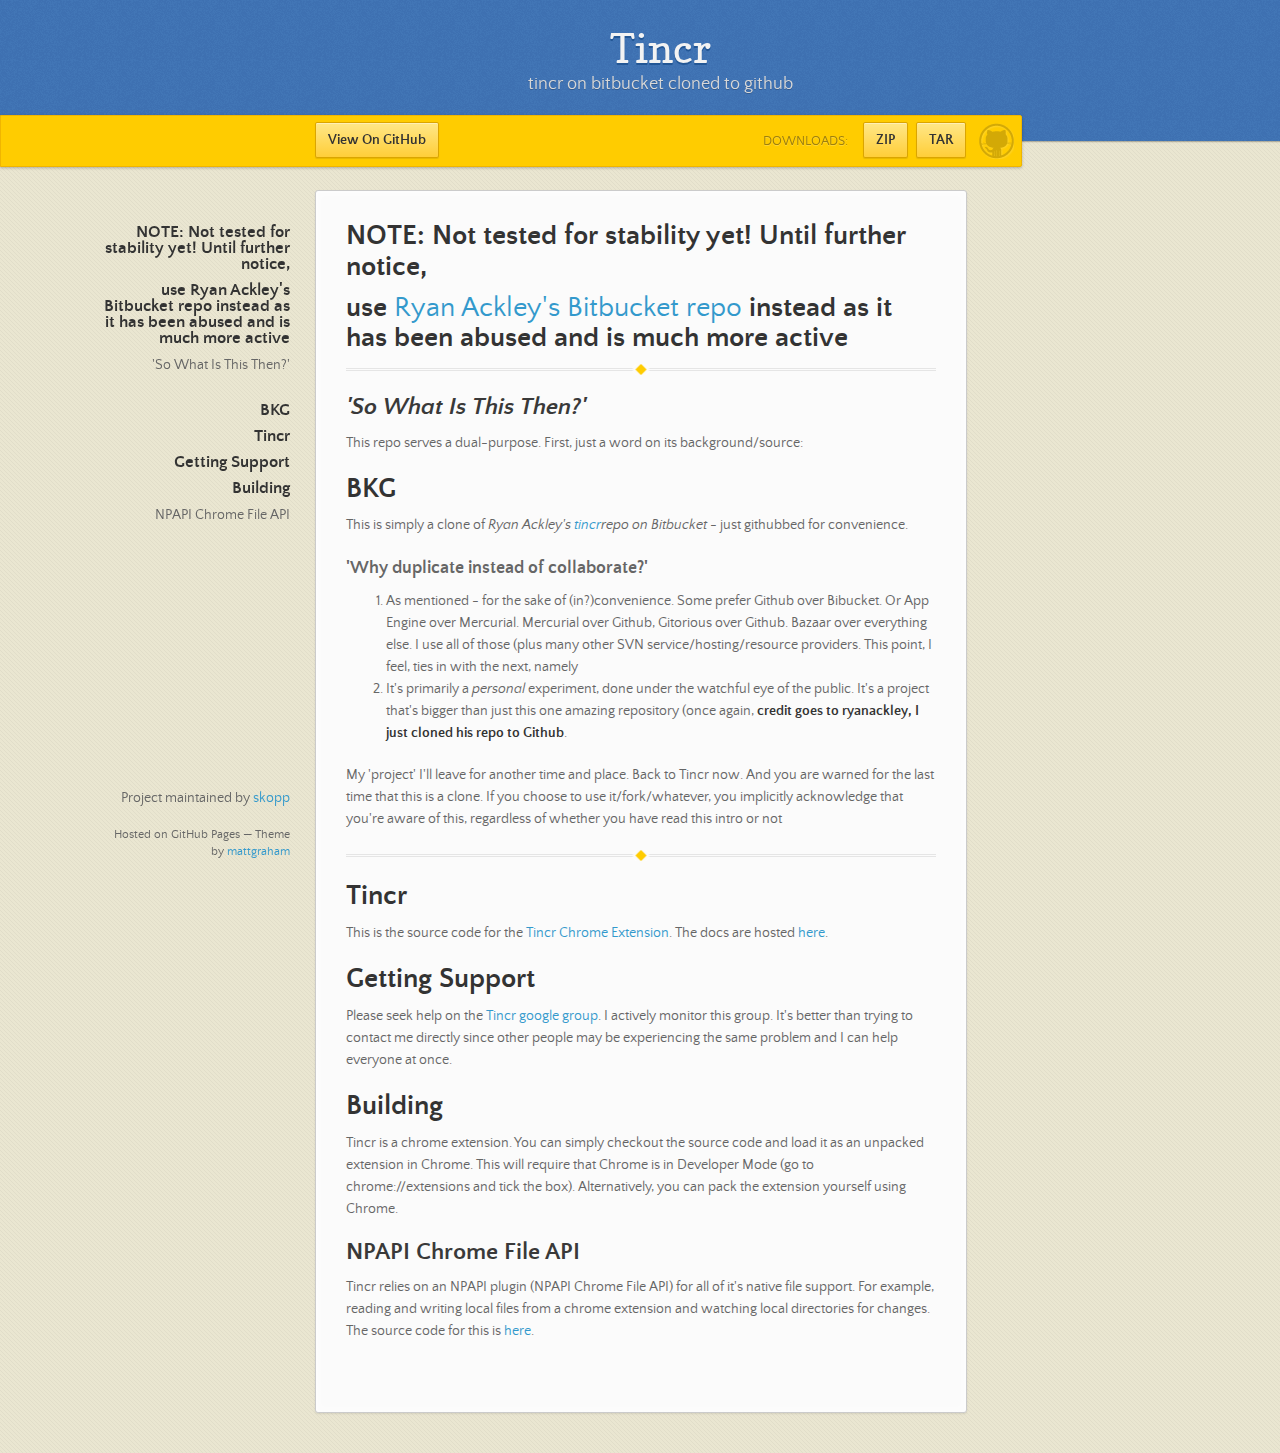
==== index.html @ b46a42d4 "Create gh-pages branch via GitHub" ====
<!doctype html>
<html>
  <head>
    <meta charset="utf-8">
    <meta http-equiv="X-UA-Compatible" content="chrome=1">
    <title>Tincr by skopp</title>
    <link rel="stylesheet" href="stylesheets/styles.css">
    <link rel="stylesheet" href="stylesheets/pygment_trac.css">
    <script src="https://ajax.googleapis.com/ajax/libs/jquery/1.7.1/jquery.min.js"></script>
    <script src="javascripts/main.js"></script>
    <!--[if lt IE 9]>
      <script src="//html5shiv.googlecode.com/svn/trunk/html5.js"></script>
    <![endif]-->
    <meta name="viewport" content="width=device-width, initial-scale=1, user-scalable=no">

  </head>
  <body>

      <header>
        <h1>Tincr</h1>
        <p>tincr on bitbucket cloned to github</p>
      </header>

      <div id="banner">
        <span id="logo"></span>

        <a href="https://github.com/skopp/tincr" class="button fork"><strong>View On GitHub</strong></a>
        <div class="downloads">
          <span>Downloads:</span>
          <ul>
            <li><a href="https://github.com/skopp/tincr/zipball/master" class="button">ZIP</a></li>
            <li><a href="https://github.com/skopp/tincr/tarball/master" class="button">TAR</a></li>
          </ul>
        </div>
      </div><!-- end banner -->

    <div class="wrapper">
      <nav>
        <ul></ul>
      </nav>
      <section>
        <h1>NOTE: Not tested for stability yet! Until further notice,</h1>

<h1>use <a href="http://goo.gl/XQ24x">Ryan Ackley's Bitbucket repo</a> instead as it has been abused and is much more active</h1>

<hr><h2><em>'So What Is This Then?'</em></h2>

<h1></h1>

<p>This repo serves a dual-purpose. First, just a word on its background/source:</p>

<h1>BKG</h1>

<p>This is simply a clone of <em>Ryan Ackley's <a href="http://goo.gl/XQ24x">tincr</a>repo on Bitbucket</em> - just githubbed for convenience.</p>

<h3>'Why duplicate instead of collaborate?'</h3>

<ol>
<li>As mentioned - for the sake of (in?)convenience. Some prefer Github over Bibucket. Or App Engine over Mercurial. Mercurial over Github, Gitorious over Github. Bazaar over everything else. I use all of those (plus many other SVN service/hosting/resource providers. This point, I feel, ties in with the next, namely</li>
<li>It's primarily a <em>personal</em> experiment, done under the watchful eye of the public. It's a project that's bigger than just this one amazing repository (once again, <strong>credit goes to ryanackley, I just cloned his repo to Github</strong>. </li>
</ol><p>My 'project' I'll leave for another time and place. Back to Tincr now.
And you are warned for the last time that this is a clone. If you choose to use it/fork/whatever, you implicitly acknowledge that you're aware of this, regardless of whether you have read this intro or not</p>

<hr><h1>Tincr</h1>

<p>This is the source code for the <a href="http://tin.cr">Tincr Chrome Extension</a>. The docs are hosted <a href="http://tin.cr/docs.html">here</a>.</p>

<h1>Getting Support</h1>

<p>Please seek help on the <a href="https://groups.google.com/forum/#!forum/tincr-for-chrome-devtools">Tincr google group</a>. I actively monitor this group. It's better than trying to contact me directly since other people may be experiencing the same problem and I can help everyone at once. </p>

<h1>Building</h1>

<p>Tincr is a chrome extension. You can simply checkout the source code and load it as an unpacked extension in Chrome. This will 
require that Chrome is in Developer Mode (go to chrome://extensions and tick the box). Alternatively, you can pack the extension yourself using Chrome. </p>

<h2>NPAPI Chrome File API</h2>

<p>Tincr relies on an NPAPI plugin (NPAPI Chrome File API) for all of it's native file support. For example, reading and writing local files from a chrome extension and watching local directories for changes. The source code for this is <a href="https://bitbucket.org/ryanackley/npapi-chrome-file-api/src">here</a>.</p>
      </section>
      <footer>
        <p>Project maintained by <a href="https://github.com/skopp">skopp</a></p>
        <p><small>Hosted on GitHub Pages &mdash; Theme by <a href="http://twitter.com/#!/michigangraham">mattgraham</a></small></p>
      </footer>
    </div>
    <!--[if !IE]><script>fixScale(document);</script><![endif]-->
              <script type="text/javascript">
            var gaJsHost = (("https:" == document.location.protocol) ? "https://ssl." : "http://www.");
            document.write(unescape("%3Cscript src='" + gaJsHost + "google-analytics.com/ga.js' type='text/javascript'%3E%3C/script%3E"));
          </script>
          <script type="text/javascript">
            try {
              var pageTracker = _gat._getTracker("UA-35561988-2");
            pageTracker._trackPageview();
            } catch(err) {}
          </script>

  </body>
</html>
---- stylesheets/styles.css ----
/*
Leap Day for Github Pages
by Matt Graham
*/
@font-face {
  font-family: 'Quattrocento Sans';
  src: url("../fonts/quattrocentosans-bold-webfont.eot");
  src: url("../fonts/quattrocentosans-bold-webfont.eot?#iefix") format("embedded-opentype"), url("../fonts/quattrocentosans-bold-webfont.woff") format("woff"), url("../fonts/quattrocentosans-bold-webfont.ttf") format("truetype"), url("../fonts/quattrocentosans-bold-webfont.svg#QuattrocentoSansBold") format("svg");
  font-weight: bold;
  font-style: normal;
}

@font-face {
  font-family: 'Quattrocento Sans';
  src: url("../fonts/quattrocentosans-bolditalic-webfont.eot");
  src: url("../fonts/quattrocentosans-bolditalic-webfont.eot?#iefix") format("embedded-opentype"), url("../fonts/quattrocentosans-bolditalic-webfont.woff") format("woff"), url("../fonts/quattrocentosans-bolditalic-webfont.ttf") format("truetype"), url("../fonts/quattrocentosans-bolditalic-webfont.svg#QuattrocentoSansBoldItalic") format("svg");
  font-weight: bold;
  font-style: italic;
}

@font-face {
  font-family: 'Quattrocento Sans';
  src: url("../fonts/quattrocentosans-italic-webfont.eot");
  src: url("../fonts/quattrocentosans-italic-webfont.eot?#iefix") format("embedded-opentype"), url("../fonts/quattrocentosans-italic-webfont.woff") format("woff"), url("../fonts/quattrocentosans-italic-webfont.ttf") format("truetype"), url("../fonts/quattrocentosans-italic-webfont.svg#QuattrocentoSansItalic") format("svg");
  font-weight: normal;
  font-style: italic;
}

@font-face {
  font-family: 'Quattrocento Sans';
  src: url("../fonts/quattrocentosans-regular-webfont.eot");
  src: url("../fonts/quattrocentosans-regular-webfont.eot?#iefix") format("embedded-opentype"), url("../fonts/quattrocentosans-regular-webfont.woff") format("woff"), url("../fonts/quattrocentosans-regular-webfont.ttf") format("truetype"), url("../fonts/quattrocentosans-regular-webfont.svg#QuattrocentoSansRegular") format("svg");
  font-weight: normal;
  font-style: normal;
}

@font-face {
  font-family: 'Copse';
  src: url("../fonts/copse-regular-webfont.eot");
  src: url("../fonts/copse-regular-webfont.eot?#iefix") format("embedded-opentype"), url("../fonts/copse-regular-webfont.woff") format("woff"), url("../fonts/copse-regular-webfont.ttf") format("truetype"), url("../fonts/copse-regular-webfont.svg#CopseRegular") format("svg");
  font-weight: normal;
  font-style: normal;
}

/* normalize.css 2012-02-07T12:37 UTC - http://github.com/necolas/normalize.css */
/* =============================================================================
   HTML5 display definitions
   ========================================================================== */
/*
 * Corrects block display not defined in IE6/7/8/9 & FF3
 */
article,
aside,
details,
figcaption,
figure,
footer,
header,
hgroup,
nav,
section,
summary {
  display: block;
}

/*
 * Corrects inline-block display not defined in IE6/7/8/9 & FF3
 */
audio,
canvas,
video {
  display: inline-block;
  *display: inline;
  *zoom: 1;
}

/*
 * Prevents modern browsers from displaying 'audio' without controls
 */
audio:not([controls]) {
  display: none;
}

/*
 * Addresses styling for 'hidden' attribute not present in IE7/8/9, FF3, S4
 * Known issue: no IE6 support
 */
[hidden] {
  display: none;
}

/* =============================================================================
   Base
   ========================================================================== */
/*
 * 1. Corrects text resizing oddly in IE6/7 when body font-size is set using em units
 *    http://clagnut.com/blog/348/#c790
 * 2. Prevents iOS text size adjust after orientation change, without disabling user zoom
 *    www.456bereastreet.com/archive/201012/controlling_text_size_in_safari_for_ios_without_disabling_user_zoom/
 */
html {
  font-size: 100%;
  /* 1 */
  -webkit-text-size-adjust: 100%;
  /* 2 */
  -ms-text-size-adjust: 100%;
  /* 2 */
}

/*
 * Addresses font-family inconsistency between 'textarea' and other form elements.
 */
html,
button,
input,
select,
textarea {
  font-family: sans-serif;
}

/*
 * Addresses margins handled incorrectly in IE6/7
 */
body {
  margin: 0;
}

/* =============================================================================
   Links
   ========================================================================== */
/*
 * Addresses outline displayed oddly in Chrome
 */
a:focus {
  outline: thin dotted;
}

/*
 * Improves readability when focused and also mouse hovered in all browsers
 * people.opera.com/patrickl/experiments/keyboard/test
 */
a:hover,
a:active {
  outline: 0;
}

/* =============================================================================
   Typography
   ========================================================================== */
/*
 * Addresses font sizes and margins set differently in IE6/7
 * Addresses font sizes within 'section' and 'article' in FF4+, Chrome, S5
 */
h1 {
  font-size: 2em;
  margin: 0.67em 0;
}

h2 {
  font-size: 1.5em;
  margin: 0.83em 0;
}

h3 {
  font-size: 1.17em;
  margin: 1em 0;
}

h4 {
  font-size: 1em;
  margin: 1.33em 0;
}

h5 {
  font-size: 0.83em;
  margin: 1.67em 0;
}

h6 {
  font-size: 0.75em;
  margin: 2.33em 0;
}

/*
 * Addresses styling not present in IE7/8/9, S5, Chrome
 */
abbr[title] {
  border-bottom: 1px dotted;
}

/*
 * Addresses style set to 'bolder' in FF3+, S4/5, Chrome
*/
b,
strong {
  font-weight: bold;
}

blockquote {
  margin: 1em 40px;
}

/*
 * Addresses styling not present in S5, Chrome
 */
dfn {
  font-style: italic;
}

/*
 * Addresses styling not present in IE6/7/8/9
 */
mark {
  background: #ff0;
  color: #000;
}

/*
 * Addresses margins set differently in IE6/7
 */
p,
pre {
  margin: 1em 0;
}

/*
 * Corrects font family set oddly in IE6, S4/5, Chrome
 * en.wikipedia.org/wiki/User:Davidgothberg/Test59
 */
pre,
code,
kbd,
samp {
  font-family: monospace, serif;
  _font-family: 'courier new', monospace;
  font-size: 1em;
}

/*
 * 1. Addresses CSS quotes not supported in IE6/7
 * 2. Addresses quote property not supported in S4
 */
/* 1 */
q {
  quotes: none;
}

/* 2 */
q:before,
q:after {
  content: '';
  content: none;
}

small {
  font-size: 75%;
}

/*
 * Prevents sub and sup affecting line-height in all browsers
 * gist.github.com/413930
 */
sub,
sup {
  font-size: 75%;
  line-height: 0;
  position: relative;
  vertical-align: baseline;
}

sup {
  top: -0.5em;
}

sub {
  bottom: -0.25em;
}

/* =============================================================================
   Lists
   ========================================================================== */
/*
 * Addresses margins set differently in IE6/7
 */
dl,
menu,
ol,
ul {
  margin: 1em 0;
}

dd {
  margin: 0 0 0 40px;
}

/*
 * Addresses paddings set differently in IE6/7
 */
menu,
ol,
ul {
  padding: 0 0 0 40px;
}

/*
 * Corrects list images handled incorrectly in IE7
 */
nav ul,
nav ol {
  list-style: none;
  list-style-image: none;
}

/* =============================================================================
   Embedded content
   ========================================================================== */
/*
 * 1. Removes border when inside 'a' element in IE6/7/8/9, FF3
 * 2. Improves image quality when scaled in IE7
 *    code.flickr.com/blog/2008/11/12/on-ui-quality-the-little-things-client-side-image-resizing/
 */
img {
  border: 0;
  /* 1 */
  -ms-interpolation-mode: bicubic;
  /* 2 */
}

/*
 * Corrects overflow displayed oddly in IE9
 */
svg:not(:root) {
  overflow: hidden;
}

/* =============================================================================
   Figures
   ========================================================================== */
/*
 * Addresses margin not present in IE6/7/8/9, S5, O11
 */
figure {
  margin: 0;
}

/* =============================================================================
   Forms
   ========================================================================== */
/*
 * Corrects margin displayed oddly in IE6/7
 */
form {
  margin: 0;
}

/*
 * Define consistent border, margin, and padding
 */
fieldset {
  border: 1px solid #c0c0c0;
  margin: 0 2px;
  padding: 0.35em 0.625em 0.75em;
}

/*
 * 1. Corrects color not being inherited in IE6/7/8/9
 * 2. Corrects text not wrapping in FF3 
 * 3. Corrects alignment displayed oddly in IE6/7
 */
legend {
  border: 0;
  /* 1 */
  padding: 0;
  white-space: normal;
  /* 2 */
  *margin-left: -7px;
  /* 3 */
}

/*
 * 1. Corrects font size not being inherited in all browsers
 * 2. Addresses margins set differently in IE6/7, FF3+, S5, Chrome
 * 3. Improves appearance and consistency in all browsers
 */
button,
input,
select,
textarea {
  font-size: 100%;
  /* 1 */
  margin: 0;
  /* 2 */
  vertical-align: baseline;
  /* 3 */
  *vertical-align: middle;
  /* 3 */
}

/*
 * Addresses FF3/4 setting line-height on 'input' using !important in the UA stylesheet
 */
button,
input {
  line-height: normal;
  /* 1 */
}

/*
 * 1. Improves usability and consistency of cursor style between image-type 'input' and others
 * 2. Corrects inability to style clickable 'input' types in iOS
 * 3. Removes inner spacing in IE7 without affecting normal text inputs
 *    Known issue: inner spacing remains in IE6
 */
button,
input[type="button"],
input[type="reset"],
input[type="submit"] {
  cursor: pointer;
  /* 1 */
  -webkit-appearance: button;
  /* 2 */
  *overflow: visible;
  /* 3 */
}

/*
 * Re-set default cursor for disabled elements
 */
button[disabled],
input[disabled] {
  cursor: default;
}

/*
 * 1. Addresses box sizing set to content-box in IE8/9
 * 2. Removes excess padding in IE8/9
 * 3. Removes excess padding in IE7
      Known issue: excess padding remains in IE6
 */
input[type="checkbox"],
input[type="radio"] {
  box-sizing: border-box;
  /* 1 */
  padding: 0;
  /* 2 */
  *height: 13px;
  /* 3 */
  *width: 13px;
  /* 3 */
}

/*
 * 1. Addresses appearance set to searchfield in S5, Chrome
 * 2. Addresses box-sizing set to border-box in S5, Chrome (include -moz to future-proof)
 */
input[type="search"] {
  -webkit-appearance: textfield;
  /* 1 */
  -moz-box-sizing: content-box;
  -webkit-box-sizing: content-box;
  /* 2 */
  box-sizing: content-box;
}

/*
 * Removes inner padding and search cancel button in S5, Chrome on OS X
 */
input[type="search"]::-webkit-search-decoration,
input[type="search"]::-webkit-search-cancel-button {
  -webkit-appearance: none;
}

/*
 * Removes inner padding and border in FF3+
 * www.sitepen.com/blog/2008/05/14/the-devils-in-the-details-fixing-dojos-toolbar-buttons/
 */
button::-moz-focus-inner,
input::-moz-focus-inner {
  border: 0;
  padding: 0;
}

/*
 * 1. Removes default vertical scrollbar in IE6/7/8/9
 * 2. Improves readability and alignment in all browsers
 */
textarea {
  overflow: auto;
  /* 1 */
  vertical-align: top;
  /* 2 */
}

/* =============================================================================
   Tables
   ========================================================================== */
/*
 * Remove most spacing between table cells
 */
table {
  border-collapse: collapse;
  border-spacing: 0;
}

body {
  font: 14px/22px "Quattrocento Sans", "Helvetica Neue", Helvetica, Arial, sans-serif;
  color: #666;
  font-weight: 300;
  margin: 0px;
  padding: 0px 0 20px 0px;
  background: url(../images/body-background.png) #eae6d1;
}

h1, h2, h3, h4, h5, h6 {
  color: #333;
  margin: 0 0 10px;
}

p, ul, ol, table, pre, dl {
  margin: 0 0 20px;
}

h1, h2, h3 {
  line-height: 1.1;
}

h1 {
  font-size: 28px;
}

h2 {
  font-size: 24px;
  color: #393939;
}

h3, h4, h5, h6 {
  color: #666666;
}

h3 {
  font-size: 18px;
  line-height: 24px;
}

a {
  color: #3399cc;
  font-weight: 400;
  text-decoration: none;
}

a small {
  font-size: 11px;
  color: #666;
  margin-top: -0.6em;
  display: block;
}

ul {
  list-style-image: url("../images/bullet.png");
}

strong {
  font-weight: bold;
  color: #333;
}

.wrapper {
  width: 650px;
  margin: 0 auto;
  position: relative;
}

section img {
  max-width: 100%;
}

blockquote {
  border-left: 1px solid #ffcc00;
  margin: 0;
  padding: 0 0 0 20px;
  font-style: italic;
}

code {
  font-family: "Lucida Sans", Monaco, Bitstream Vera Sans Mono, Lucida Console, Terminal;
  font-size: 13px;
  color: #efefef;
  text-shadow: 0px 1px 0px #000;
  margin: 0 4px;
  padding: 2px 6px;
  background: #333;
  -moz-border-radius: 2px;
  -webkit-border-radius: 2px;
  -o-border-radius: 2px;
  -ms-border-radius: 2px;
  -khtml-border-radius: 2px;
  border-radius: 2px;
}

pre {
  padding: 8px 15px;
  background: #333333;
  -moz-border-radius: 3px;
  -webkit-border-radius: 3px;
  -o-border-radius: 3px;
  -ms-border-radius: 3px;
  -khtml-border-radius: 3px;
  border-radius: 3px;
  border: 1px solid #c7c7c7;
  overflow: auto;
  overflow-y: hidden;
}
pre code {
  margin: 0px;
  padding: 0px;
}

table {
  width: 100%;
  border-collapse: collapse;
}

th {
  text-align: left;
  padding: 5px 10px;
  border-bottom: 1px solid #e5e5e5;
  color: #444;
}

td {
  text-align: left;
  padding: 5px 10px;
  border-bottom: 1px solid #e5e5e5;
  border-right: 1px solid #ffcc00;
}
td:first-child {
  border-left: 1px solid #ffcc00;
}

hr {
  border: 0;
  outline: none;
  height: 11px;
  background: transparent url("../images/hr.gif") center center repeat-x;
  margin: 0 0 20px;
}

dt {
  color: #444;
  font-weight: 700;
}

header {
  padding: 25px 20px 40px 20px;
  margin: 0;
  position: fixed;
  top: 0;
  left: 0;
  right: 0;
  width: 100%;
  text-align: center;
  background: url(../images/background.png) #4276b6;
  -moz-box-shadow: 1px 0px 2px rgba(0, 0, 0, 0.75);
  -webkit-box-shadow: 1px 0px 2px rgba(0, 0, 0, 0.75);
  -o-box-shadow: 1px 0px 2px rgba(0, 0, 0, 0.75);
  box-shadow: 1px 0px 2px rgba(0, 0, 0, 0.75);
  z-index: 99;
  -webkit-font-smoothing: antialiased;
  min-height: 76px;
}
header h1 {
  font: 40px/48px "Copse", "Helvetica Neue", Helvetica, Arial, sans-serif;
  color: #f3f3f3;
  text-shadow: 0px 2px 0px #235796;
  margin: 0px;
  white-space: nowrap;
  overflow: hidden;
  text-overflow: ellipsis;
  -o-text-overflow: ellipsis;
  -ms-text-overflow: ellipsis;
}
header p {
  color: #d8d8d8;
  text-shadow: rgba(0, 0, 0, 0.2) 0 1px 0;
  font-size: 18px;
  margin: 0px;
}

#banner {
  z-index: 100;
  left: 0;
  right: 50%;
  height: 50px;
  margin-right: -382px;
  position: fixed;
  top: 115px;
  background: #ffcc00;
  border: 1px solid #f0b500;
  -moz-box-shadow: 0px 1px 3px rgba(0, 0, 0, 0.25);
  -webkit-box-shadow: 0px 1px 3px rgba(0, 0, 0, 0.25);
  -o-box-shadow: 0px 1px 3px rgba(0, 0, 0, 0.25);
  box-shadow: 0px 1px 3px rgba(0, 0, 0, 0.25);
  -moz-border-radius: 0px 2px 2px 0px;
  -webkit-border-radius: 0px 2px 2px 0px;
  -o-border-radius: 0px 2px 2px 0px;
  -ms-border-radius: 0px 2px 2px 0px;
  -khtml-border-radius: 0px 2px 2px 0px;
  border-radius: 0px 2px 2px 0px;
  padding-right: 10px;
}
#banner .button {
  border: 1px solid #dba500;
  background: -webkit-gradient(linear, 50% 0%, 50% 100%, color-stop(0%, #ffe788), color-stop(100%, #ffce38));
  background: -webkit-linear-gradient(#ffe788, #ffce38);
  background: -moz-linear-gradient(#ffe788, #ffce38);
  background: -o-linear-gradient(#ffe788, #ffce38);
  background: -ms-linear-gradient(#ffe788, #ffce38);
  background: linear-gradient(#ffe788, #ffce38);
  -moz-border-radius: 2px;
  -webkit-border-radius: 2px;
  -o-border-radius: 2px;
  -ms-border-radius: 2px;
  -khtml-border-radius: 2px;
  border-radius: 2px;
  -moz-box-shadow: inset 0px 1px 0px rgba(255, 255, 255, 0.4), 0px 1px 1px rgba(0, 0, 0, 0.1);
  -webkit-box-shadow: inset 0px 1px 0px rgba(255, 255, 255, 0.4), 0px 1px 1px rgba(0, 0, 0, 0.1);
  -o-box-shadow: inset 0px 1px 0px rgba(255, 255, 255, 0.4), 0px 1px 1px rgba(0, 0, 0, 0.1);
  box-shadow: inset 0px 1px 0px rgba(255, 255, 255, 0.4), 0px 1px 1px rgba(0, 0, 0, 0.1);
  background-color: #FFE788;
  margin-left: 5px;
  padding: 10px 12px;
  margin-top: 6px;
  line-height: 14px;
  font-size: 14px;
  color: #333;
  font-weight: bold;
  display: inline-block;
  text-align: center;
}
#banner .button:hover {
  background: -webkit-gradient(linear, 50% 0%, 50% 100%, color-stop(0%, #ffe788), color-stop(100%, #ffe788));
  background: -webkit-linear-gradient(#ffe788, #ffe788);
  background: -moz-linear-gradient(#ffe788, #ffe788);
  background: -o-linear-gradient(#ffe788, #ffe788);
  background: -ms-linear-gradient(#ffe788, #ffe788);
  background: linear-gradient(#ffe788, #ffe788);
  background-color: #ffeca0;
}
#banner .fork {
  position: fixed;
  left: 50%;
  margin-left: -325px;
  padding: 10px 12px;
  margin-top: 6px;
  line-height: 14px;
  font-size: 14px;
  background-color: #FFE788;
}
#banner .downloads {
  float: right;
  margin: 0 45px 0 0;
}
#banner .downloads span {
  float: left;
  line-height: 52px;
  font-size: 90%;
  color: #9d7f0d;
  text-transform: uppercase;
  text-shadow: rgba(255, 255, 255, 0.2) 0 1px 0;
}
#banner ul {
  list-style: none;
  height: 40px;
  padding: 0;
  float: left;
  margin-left: 10px;
}
#banner ul li {
  display: inline;
}
#banner ul li a.button {
  background-color: #FFE788;
}
#banner #logo {
  position: absolute;
  height: 36px;
  width: 36px;
  right: 7px;
  top: 7px;
  display: block;
  background: url(../images/octocat-logo.png);
}

section {
  width: 590px;
  padding: 30px 30px 50px 30px;
  margin: 20px 0;
  margin-top: 190px;
  position: relative;
  background: #fbfbfb;
  -moz-border-radius: 3px;
  -webkit-border-radius: 3px;
  -o-border-radius: 3px;
  -ms-border-radius: 3px;
  -khtml-border-radius: 3px;
  border-radius: 3px;
  border: 1px solid #cbcbcb;
  -moz-box-shadow: 0px 1px 2px rgba(0, 0, 0, 0.09), inset 0px 0px 2px 2px rgba(255, 255, 255, 0.5), inset 0 0 5px 5px rgba(255, 255, 255, 0.4);
  -webkit-box-shadow: 0px 1px 2px rgba(0, 0, 0, 0.09), inset 0px 0px 2px 2px rgba(255, 255, 255, 0.5), inset 0 0 5px 5px rgba(255, 255, 255, 0.4);
  -o-box-shadow: 0px 1px 2px rgba(0, 0, 0, 0.09), inset 0px 0px 2px 2px rgba(255, 255, 255, 0.5), inset 0 0 5px 5px rgba(255, 255, 255, 0.4);
  box-shadow: 0px 1px 2px rgba(0, 0, 0, 0.09), inset 0px 0px 2px 2px rgba(255, 255, 255, 0.5), inset 0 0 5px 5px rgba(255, 255, 255, 0.4);
}

small {
  font-size: 12px;
}

nav {
  width: 230px;
  position: fixed;
  top: 220px;
  left: 50%;
  margin-left: -580px;
  text-align: right;
}
nav ul {
  list-style: none;
  list-style-image: none;
  font-size: 14px;
  line-height: 24px;
}
nav ul li {
  padding: 5px 0px;
  line-height: 16px;
}
nav ul li.tag-h1 {
  font-size: 1.2em;
}
nav ul li.tag-h1 a {
  font-weight: bold;
  color: #333;
}
nav ul li.tag-h2 + .tag-h1 {
  margin-top: 10px;
}
nav ul a {
  color: #666;
}
nav ul a:hover {
  color: #999;
}

footer {
  width: 180px;
  position: fixed;
  left: 50%;
  margin-left: -530px;
  bottom: 20px;
  text-align: right;
  line-height: 16px;
}

@media print, screen and (max-width: 1060px) {
  div.wrapper {
    width: auto;
    margin: 0;
  }

  nav {
    display: none;
  }

  header, section, footer {
    float: none;
  }
  header h1, section h1, footer h1 {
    white-space: nowrap;
    overflow: hidden;
    text-overflow: ellipsis;
    -o-text-overflow: ellipsis;
    -ms-text-overflow: ellipsis;
  }

  #banner {
    width: 100%;
  }
  #banner .downloads {
    margin-right: 60px;
  }
  #banner #logo {
    margin-right: 15px;
  }

  section {
    border: 1px solid #e5e5e5;
    border-width: 1px 0;
    padding: 20px auto;
    margin: 190px auto 20px;
    max-width: 600px;
  }

  footer {
    text-align: center;
    margin: 20px auto;
    position: relative;
    left: auto;
    bottom: auto;
    width: auto;
  }
}
@media print, screen and (max-width: 720px) {
  body {
    word-wrap: break-word;
  }

  header {
    padding: 20px 20px;
    margin: 0;
  }
  header h1 {
    font-size: 32px;
    white-space: nowrap;
    overflow: hidden;
    text-overflow: ellipsis;
    -o-text-overflow: ellipsis;
    -ms-text-overflow: ellipsis;
  }
  header p {
    display: none;
  }

  #banner {
    top: 80px;
  }
  #banner .fork {
    float: left;
    display: inline-block;
    margin-left: 0px;
    position: fixed;
    left: 20px;
  }

  section {
    margin-top: 130px;
    margin-bottom: 0px;
    width: auto;
  }

  header ul, header p.view {
    position: static;
  }
}
@media print, screen and (max-width: 480px) {
  header {
    position: relative;
    padding: 5px 0px;
    min-height: 0px;
  }
  header h1 {
    font-size: 24px;
    white-space: nowrap;
    overflow: hidden;
    text-overflow: ellipsis;
    -o-text-overflow: ellipsis;
    -ms-text-overflow: ellipsis;
  }

  section {
    margin-top: 5px;
  }

  #banner {
    display: none;
  }

  header ul {
    display: none;
  }
}
@media print {
  body {
    padding: 0.4in;
    font-size: 12pt;
    color: #444;
  }
}
@media print, screen and (max-height: 680px) {
  footer {
    text-align: center;
    margin: 20px auto;
    position: relative;
    left: auto;
    bottom: auto;
    width: auto;
  }
}
@media print, screen and (max-height: 480px) {
  nav {
    display: none;
  }

  footer {
    text-align: center;
    margin: 20px auto;
    position: relative;
    left: auto;
    bottom: auto;
    width: auto;
  }
}
---- stylesheets/pygment_trac.css ----
.highlight .hll { background-color: #404040 }
.highlight  { color: #d0d0d0 }
.highlight .c { color: #999999; font-style: italic } /* Comment */
.highlight .err { color: #a61717; background-color: #e3d2d2 } /* Error */
.highlight .g { color: #d0d0d0 } /* Generic */
.highlight .k { color: #6ab825; font-weight: normal } /* Keyword */
.highlight .l { color: #d0d0d0 } /* Literal */
.highlight .n { color: #d0d0d0 } /* Name */
.highlight .o { color: #d0d0d0 } /* Operator */
.highlight .x { color: #d0d0d0 } /* Other */
.highlight .p { color: #d0d0d0 } /* Punctuation */
.highlight .cm { color: #999999; font-style: italic } /* Comment.Multiline */
.highlight .cp { color: #cd2828; font-weight: normal } /* Comment.Preproc */
.highlight .c1 { color: #999999; font-style: italic } /* Comment.Single */
.highlight .cs { color: #e50808; font-weight: normal; background-color: #520000 } /* Comment.Special */
.highlight .gd { color: #d22323 } /* Generic.Deleted */
.highlight .ge { color: #d0d0d0; font-style: italic } /* Generic.Emph */
.highlight .gr { color: #d22323 } /* Generic.Error */
.highlight .gh { color: #ffffff; font-weight: normal } /* Generic.Heading */
.highlight .gi { color: #589819 } /* Generic.Inserted */
.highlight .go { color: #cccccc } /* Generic.Output */
.highlight .gp { color: #aaaaaa } /* Generic.Prompt */
.highlight .gs { color: #d0d0d0; font-weight: normal } /* Generic.Strong */
.highlight .gu { color: #ffffff; text-decoration: underline } /* Generic.Subheading */
.highlight .gt { color: #d22323 } /* Generic.Traceback */
.highlight .kc { color: #6ab825; font-weight: normal } /* Keyword.Constant */
.highlight .kd { color: #6ab825; font-weight: normal } /* Keyword.Declaration */
.highlight .kn { color: #6ab825; font-weight: normal } /* Keyword.Namespace */
.highlight .kp { color: #6ab825 } /* Keyword.Pseudo */
.highlight .kr { color: #6ab825; font-weight: normal } /* Keyword.Reserved */
.highlight .kt { color: #6ab825; font-weight: normal } /* Keyword.Type */
.highlight .ld { color: #d0d0d0 } /* Literal.Date */
.highlight .m { color: #3677a9 } /* Literal.Number */
.highlight .s { color: #ff8 } /* Literal.String */
.highlight .na { color: #bbbbbb } /* Name.Attribute */
.highlight .nb { color: #24909d } /* Name.Builtin */
.highlight .nc { color: #447fcf; text-decoration: underline } /* Name.Class */
.highlight .no { color: #40ffff } /* Name.Constant */
.highlight .nd { color: #ffa500 } /* Name.Decorator */
.highlight .ni { color: #d0d0d0 } /* Name.Entity */
.highlight .ne { color: #bbbbbb } /* Name.Exception */
.highlight .nf { color: #447fcf } /* Name.Function */
.highlight .nl { color: #d0d0d0 } /* Name.Label */
.highlight .nn { color: #447fcf; text-decoration: underline } /* Name.Namespace */
.highlight .nx { color: #d0d0d0 } /* Name.Other */
.highlight .py { color: #d0d0d0 } /* Name.Property */
.highlight .nt { color: #6ab825;} /* Name.Tag */
.highlight .nv { color: #40ffff } /* Name.Variable */
.highlight .ow { color: #6ab825; font-weight: normal } /* Operator.Word */
.highlight .w { color: #666666 } /* Text.Whitespace */
.highlight .mf { color: #3677a9 } /* Literal.Number.Float */
.highlight .mh { color: #3677a9 } /* Literal.Number.Hex */
.highlight .mi { color: #3677a9 } /* Literal.Number.Integer */
.highlight .mo { color: #3677a9 } /* Literal.Number.Oct */
.highlight .sb { color: #ff8 } /* Literal.String.Backtick */
.highlight .sc { color: #ff8 } /* Literal.String.Char */
.highlight .sd { color: #ff8 } /* Literal.String.Doc */
.highlight .s2 { color: #ff8 } /* Literal.String.Double */
.highlight .se { color: #ff8 } /* Literal.String.Escape */
.highlight .sh { color: #ff8 } /* Literal.String.Heredoc */
.highlight .si { color: #ff8 } /* Literal.String.Interpol */
.highlight .sx { color: #ffa500 } /* Literal.String.Other */
.highlight .sr { color: #ff8 } /* Literal.String.Regex */
.highlight .s1 { color: #ff8 } /* Literal.String.Single */
.highlight .ss { color: #ff8 } /* Literal.String.Symbol */
.highlight .bp { color: #24909d } /* Name.Builtin.Pseudo */
.highlight .vc { color: #40ffff } /* Name.Variable.Class */
.highlight .vg { color: #40ffff } /* Name.Variable.Global */
.highlight .vi { color: #40ffff } /* Name.Variable.Instance */
.highlight .il { color: #3677a9 } /* Literal.Number.Integer.Long */
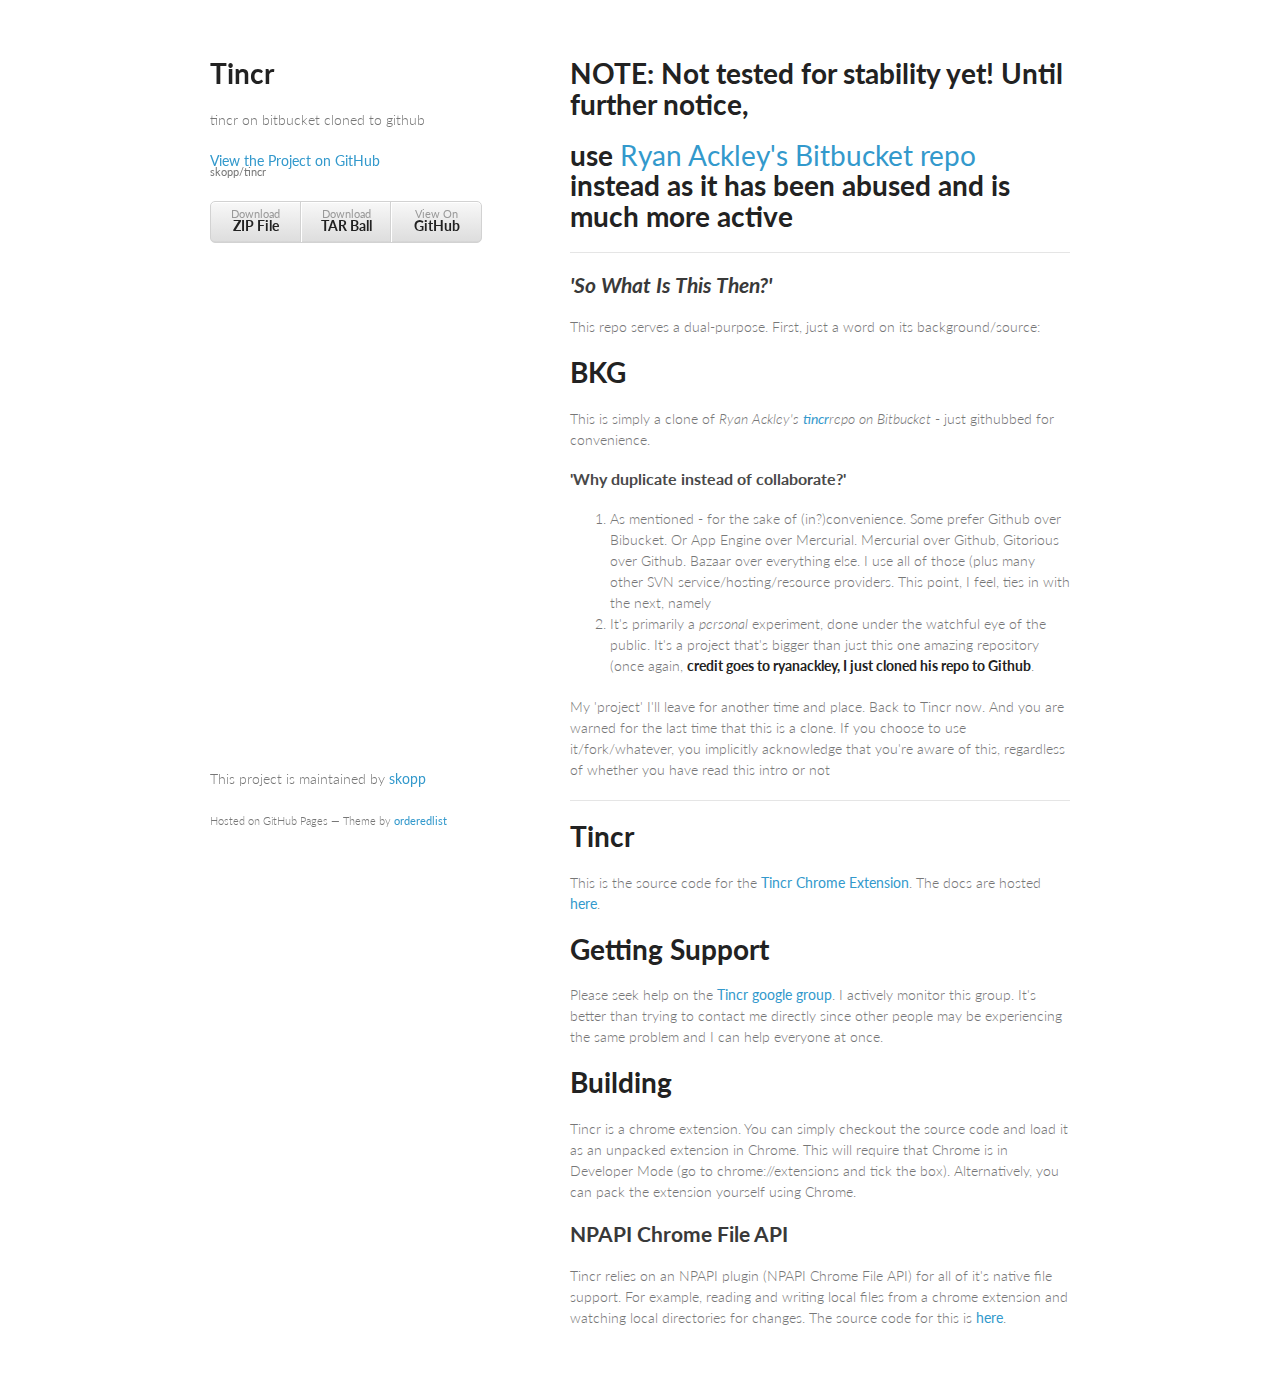
==== commit e0c324dc: "Create gh-pages branch via GitHub" ====
--- a/index.html
+++ b/index.html
@@ -4,40 +4,29 @@
     <meta charset="utf-8">
     <meta http-equiv="X-UA-Compatible" content="chrome=1">
     <title>Tincr by skopp</title>
+
     <link rel="stylesheet" href="stylesheets/styles.css">
     <link rel="stylesheet" href="stylesheets/pygment_trac.css">
-    <script src="https://ajax.googleapis.com/ajax/libs/jquery/1.7.1/jquery.min.js"></script>
-    <script src="javascripts/main.js"></script>
+    <meta name="viewport" content="width=device-width, initial-scale=1, user-scalable=no">
     <!--[if lt IE 9]>
-      <script src="//html5shiv.googlecode.com/svn/trunk/html5.js"></script>
+    <script src="//html5shiv.googlecode.com/svn/trunk/html5.js"></script>
     <![endif]-->
-    <meta name="viewport" content="width=device-width, initial-scale=1, user-scalable=no">
-
   </head>
   <body>
-
+    <div class="wrapper">
       <header>
         <h1>Tincr</h1>
         <p>tincr on bitbucket cloned to github</p>
+
+        <p class="view"><a href="https://github.com/skopp/tincr">View the Project on GitHub <small>skopp/tincr</small></a></p>
+
+
+        <ul>
+          <li><a href="https://github.com/skopp/tincr/zipball/master">Download <strong>ZIP File</strong></a></li>
+          <li><a href="https://github.com/skopp/tincr/tarball/master">Download <strong>TAR Ball</strong></a></li>
+          <li><a href="https://github.com/skopp/tincr">View On <strong>GitHub</strong></a></li>
+        </ul>
       </header>
-
-      <div id="banner">
-        <span id="logo"></span>
-
-        <a href="https://github.com/skopp/tincr" class="button fork"><strong>View On GitHub</strong></a>
-        <div class="downloads">
-          <span>Downloads:</span>
-          <ul>
-            <li><a href="https://github.com/skopp/tincr/zipball/master" class="button">ZIP</a></li>
-            <li><a href="https://github.com/skopp/tincr/tarball/master" class="button">TAR</a></li>
-          </ul>
-        </div>
-      </div><!-- end banner -->
-
-    <div class="wrapper">
-      <nav>
-        <ul></ul>
-      </nav>
       <section>
         <h1>NOTE: Not tested for stability yet! Until further notice,</h1>
 
@@ -79,11 +68,11 @@
 <p>Tincr relies on an NPAPI plugin (NPAPI Chrome File API) for all of it's native file support. For example, reading and writing local files from a chrome extension and watching local directories for changes. The source code for this is <a href="https://bitbucket.org/ryanackley/npapi-chrome-file-api/src">here</a>.</p>
       </section>
       <footer>
-        <p>Project maintained by <a href="https://github.com/skopp">skopp</a></p>
-        <p><small>Hosted on GitHub Pages &mdash; Theme by <a href="http://twitter.com/#!/michigangraham">mattgraham</a></small></p>
+        <p>This project is maintained by <a href="https://github.com/skopp">skopp</a></p>
+        <p><small>Hosted on GitHub Pages &mdash; Theme by <a href="https://github.com/orderedlist">orderedlist</a></small></p>
       </footer>
     </div>
-    <!--[if !IE]><script>fixScale(document);</script><![endif]-->
+    <script src="javascripts/scale.fix.js"></script>
               <script type="text/javascript">
             var gaJsHost = (("https:" == document.location.protocol) ? "https://ssl." : "http://www.");
             document.write(unescape("%3Cscript src='" + gaJsHost + "google-analytics.com/ga.js' type='text/javascript'%3E%3C/script%3E"));
--- a/stylesheets/styles.css
+++ b/stylesheets/styles.css
@@ -1,1010 +1,255 @@
-/*
-Leap Day for Github Pages
-by Matt Graham
-*/
-@font-face {
-  font-family: 'Quattrocento Sans';
-  src: url("../fonts/quattrocentosans-bold-webfont.eot");
-  src: url("../fonts/quattrocentosans-bold-webfont.eot?#iefix") format("embedded-opentype"), url("../fonts/quattrocentosans-bold-webfont.woff") format("woff"), url("../fonts/quattrocentosans-bold-webfont.ttf") format("truetype"), url("../fonts/quattrocentosans-bold-webfont.svg#QuattrocentoSansBold") format("svg");
-  font-weight: bold;
-  font-style: normal;
-}
-
-@font-face {
-  font-family: 'Quattrocento Sans';
-  src: url("../fonts/quattrocentosans-bolditalic-webfont.eot");
-  src: url("../fonts/quattrocentosans-bolditalic-webfont.eot?#iefix") format("embedded-opentype"), url("../fonts/quattrocentosans-bolditalic-webfont.woff") format("woff"), url("../fonts/quattrocentosans-bolditalic-webfont.ttf") format("truetype"), url("../fonts/quattrocentosans-bolditalic-webfont.svg#QuattrocentoSansBoldItalic") format("svg");
-  font-weight: bold;
-  font-style: italic;
-}
-
-@font-face {
-  font-family: 'Quattrocento Sans';
-  src: url("../fonts/quattrocentosans-italic-webfont.eot");
-  src: url("../fonts/quattrocentosans-italic-webfont.eot?#iefix") format("embedded-opentype"), url("../fonts/quattrocentosans-italic-webfont.woff") format("woff"), url("../fonts/quattrocentosans-italic-webfont.ttf") format("truetype"), url("../fonts/quattrocentosans-italic-webfont.svg#QuattrocentoSansItalic") format("svg");
-  font-weight: normal;
-  font-style: italic;
-}
-
-@font-face {
-  font-family: 'Quattrocento Sans';
-  src: url("../fonts/quattrocentosans-regular-webfont.eot");
-  src: url("../fonts/quattrocentosans-regular-webfont.eot?#iefix") format("embedded-opentype"), url("../fonts/quattrocentosans-regular-webfont.woff") format("woff"), url("../fonts/quattrocentosans-regular-webfont.ttf") format("truetype"), url("../fonts/quattrocentosans-regular-webfont.svg#QuattrocentoSansRegular") format("svg");
-  font-weight: normal;
-  font-style: normal;
-}
-
-@font-face {
-  font-family: 'Copse';
-  src: url("../fonts/copse-regular-webfont.eot");
-  src: url("../fonts/copse-regular-webfont.eot?#iefix") format("embedded-opentype"), url("../fonts/copse-regular-webfont.woff") format("woff"), url("../fonts/copse-regular-webfont.ttf") format("truetype"), url("../fonts/copse-regular-webfont.svg#CopseRegular") format("svg");
-  font-weight: normal;
-  font-style: normal;
-}
-
-/* normalize.css 2012-02-07T12:37 UTC - http://github.com/necolas/normalize.css */
-/* =============================================================================
-   HTML5 display definitions
-   ========================================================================== */
-/*
- * Corrects block display not defined in IE6/7/8/9 & FF3
- */
-article,
-aside,
-details,
-figcaption,
-figure,
-footer,
-header,
-hgroup,
-nav,
-section,
-summary {
-  display: block;
-}
-
-/*
- * Corrects inline-block display not defined in IE6/7/8/9 & FF3
- */
-audio,
-canvas,
-video {
-  display: inline-block;
-  *display: inline;
-  *zoom: 1;
-}
-
-/*
- * Prevents modern browsers from displaying 'audio' without controls
- */
-audio:not([controls]) {
-  display: none;
-}
-
-/*
- * Addresses styling for 'hidden' attribute not present in IE7/8/9, FF3, S4
- * Known issue: no IE6 support
- */
-[hidden] {
-  display: none;
-}
-
-/* =============================================================================
-   Base
-   ========================================================================== */
-/*
- * 1. Corrects text resizing oddly in IE6/7 when body font-size is set using em units
- *    http://clagnut.com/blog/348/#c790
- * 2. Prevents iOS text size adjust after orientation change, without disabling user zoom
- *    www.456bereastreet.com/archive/201012/controlling_text_size_in_safari_for_ios_without_disabling_user_zoom/
- */
-html {
-  font-size: 100%;
-  /* 1 */
-  -webkit-text-size-adjust: 100%;
-  /* 2 */
-  -ms-text-size-adjust: 100%;
-  /* 2 */
-}
-
-/*
- * Addresses font-family inconsistency between 'textarea' and other form elements.
- */
-html,
-button,
-input,
-select,
-textarea {
-  font-family: sans-serif;
-}
-
-/*
- * Addresses margins handled incorrectly in IE6/7
- */
+@import url(https://fonts.googleapis.com/css?family=Lato:300italic,700italic,300,700);
+
 body {
-  margin: 0;
-}
-
-/* =============================================================================
-   Links
-   ========================================================================== */
-/*
- * Addresses outline displayed oddly in Chrome
- */
-a:focus {
-  outline: thin dotted;
-}
-
-/*
- * Improves readability when focused and also mouse hovered in all browsers
- * people.opera.com/patrickl/experiments/keyboard/test
- */
-a:hover,
-a:active {
-  outline: 0;
-}
-
-/* =============================================================================
-   Typography
-   ========================================================================== */
-/*
- * Addresses font sizes and margins set differently in IE6/7
- * Addresses font sizes within 'section' and 'article' in FF4+, Chrome, S5
- */
+  padding:50px;
+  font:14px/1.5 Lato, "Helvetica Neue", Helvetica, Arial, sans-serif;
+  color:#777;
+  font-weight:300;
+}
+
+h1, h2, h3, h4, h5, h6 {
+  color:#222;
+  margin:0 0 20px;
+}
+
+p, ul, ol, table, pre, dl {
+  margin:0 0 20px;
+}
+
+h1, h2, h3 {
+  line-height:1.1;
+}
+
 h1 {
-  font-size: 2em;
-  margin: 0.67em 0;
+  font-size:28px;
 }
 
 h2 {
-  font-size: 1.5em;
-  margin: 0.83em 0;
-}
-
-h3 {
-  font-size: 1.17em;
-  margin: 1em 0;
-}
-
-h4 {
-  font-size: 1em;
-  margin: 1.33em 0;
-}
-
-h5 {
-  font-size: 0.83em;
-  margin: 1.67em 0;
-}
-
-h6 {
-  font-size: 0.75em;
-  margin: 2.33em 0;
-}
-
-/*
- * Addresses styling not present in IE7/8/9, S5, Chrome
- */
-abbr[title] {
-  border-bottom: 1px dotted;
-}
-
-/*
- * Addresses style set to 'bolder' in FF3+, S4/5, Chrome
-*/
-b,
+  color:#393939;
+}
+
+h3, h4, h5, h6 {
+  color:#494949;
+}
+
+a {
+  color:#39c;
+  font-weight:400;
+  text-decoration:none;
+}
+
+a small {
+  font-size:11px;
+  color:#777;
+  margin-top:-0.6em;
+  display:block;
+}
+
+.wrapper {
+  width:860px;
+  margin:0 auto;
+}
+
+blockquote {
+  border-left:1px solid #e5e5e5;
+  margin:0;
+  padding:0 0 0 20px;
+  font-style:italic;
+}
+
+code, pre {
+  font-family:Monaco, Bitstream Vera Sans Mono, Lucida Console, Terminal;
+  color:#333;
+  font-size:12px;
+}
+
+pre {
+  padding:8px 15px;
+  background: #f8f8f8;  
+  border-radius:5px;
+  border:1px solid #e5e5e5;
+  overflow-x: auto;
+}
+
+table {
+  width:100%;
+  border-collapse:collapse;
+}
+
+th, td {
+  text-align:left;
+  padding:5px 10px;
+  border-bottom:1px solid #e5e5e5;
+}
+
+dt {
+  color:#444;
+  font-weight:700;
+}
+
+th {
+  color:#444;
+}
+
+img {
+  max-width:100%;
+}
+
+header {
+  width:270px;
+  float:left;
+  position:fixed;
+}
+
+header ul {
+  list-style:none;
+  height:40px;
+  
+  padding:0;
+  
+  background: #eee;
+  background: -moz-linear-gradient(top, #f8f8f8 0%, #dddddd 100%);
+  background: -webkit-gradient(linear, left top, left bottom, color-stop(0%,#f8f8f8), color-stop(100%,#dddddd));
+  background: -webkit-linear-gradient(top, #f8f8f8 0%,#dddddd 100%);
+  background: -o-linear-gradient(top, #f8f8f8 0%,#dddddd 100%);
+  background: -ms-linear-gradient(top, #f8f8f8 0%,#dddddd 100%);
+  background: linear-gradient(top, #f8f8f8 0%,#dddddd 100%);
+  
+  border-radius:5px;
+  border:1px solid #d2d2d2;
+  box-shadow:inset #fff 0 1px 0, inset rgba(0,0,0,0.03) 0 -1px 0;
+  width:270px;
+}
+
+header li {
+  width:89px;
+  float:left;
+  border-right:1px solid #d2d2d2;
+  height:40px;
+}
+
+header ul a {
+  line-height:1;
+  font-size:11px;
+  color:#999;
+  display:block;
+  text-align:center;
+  padding-top:6px;
+  height:40px;
+}
+
 strong {
-  font-weight: bold;
-}
-
-blockquote {
-  margin: 1em 40px;
-}
-
-/*
- * Addresses styling not present in S5, Chrome
- */
-dfn {
-  font-style: italic;
-}
-
-/*
- * Addresses styling not present in IE6/7/8/9
- */
-mark {
-  background: #ff0;
-  color: #000;
-}
-
-/*
- * Addresses margins set differently in IE6/7
- */
-p,
-pre {
-  margin: 1em 0;
-}
-
-/*
- * Corrects font family set oddly in IE6, S4/5, Chrome
- * en.wikipedia.org/wiki/User:Davidgothberg/Test59
- */
-pre,
-code,
-kbd,
-samp {
-  font-family: monospace, serif;
-  _font-family: 'courier new', monospace;
-  font-size: 1em;
-}
-
-/*
- * 1. Addresses CSS quotes not supported in IE6/7
- * 2. Addresses quote property not supported in S4
- */
-/* 1 */
-q {
-  quotes: none;
-}
-
-/* 2 */
-q:before,
-q:after {
-  content: '';
-  content: none;
+  color:#222;
+  font-weight:700;
+}
+
+header ul li + li {
+  width:88px;
+  border-left:1px solid #fff;
+}
+
+header ul li + li + li {
+  border-right:none;
+  width:89px;
+}
+
+header ul a strong {
+  font-size:14px;
+  display:block;
+  color:#222;
+}
+
+section {
+  width:500px;
+  float:right;
+  padding-bottom:50px;
 }
 
 small {
-  font-size: 75%;
-}
-
-/*
- * Prevents sub and sup affecting line-height in all browsers
- * gist.github.com/413930
- */
-sub,
-sup {
-  font-size: 75%;
-  line-height: 0;
-  position: relative;
-  vertical-align: baseline;
-}
-
-sup {
-  top: -0.5em;
-}
-
-sub {
-  bottom: -0.25em;
-}
-
-/* =============================================================================
-   Lists
-   ========================================================================== */
-/*
- * Addresses margins set differently in IE6/7
- */
-dl,
-menu,
-ol,
-ul {
-  margin: 1em 0;
-}
-
-dd {
-  margin: 0 0 0 40px;
-}
-
-/*
- * Addresses paddings set differently in IE6/7
- */
-menu,
-ol,
-ul {
-  padding: 0 0 0 40px;
-}
-
-/*
- * Corrects list images handled incorrectly in IE7
- */
-nav ul,
-nav ol {
-  list-style: none;
-  list-style-image: none;
-}
-
-/* =============================================================================
-   Embedded content
-   ========================================================================== */
-/*
- * 1. Removes border when inside 'a' element in IE6/7/8/9, FF3
- * 2. Improves image quality when scaled in IE7
- *    code.flickr.com/blog/2008/11/12/on-ui-quality-the-little-things-client-side-image-resizing/
- */
-img {
-  border: 0;
-  /* 1 */
-  -ms-interpolation-mode: bicubic;
-  /* 2 */
-}
-
-/*
- * Corrects overflow displayed oddly in IE9
- */
-svg:not(:root) {
-  overflow: hidden;
-}
-
-/* =============================================================================
-   Figures
-   ========================================================================== */
-/*
- * Addresses margin not present in IE6/7/8/9, S5, O11
- */
-figure {
-  margin: 0;
-}
-
-/* =============================================================================
-   Forms
-   ========================================================================== */
-/*
- * Corrects margin displayed oddly in IE6/7
- */
-form {
-  margin: 0;
-}
-
-/*
- * Define consistent border, margin, and padding
- */
-fieldset {
-  border: 1px solid #c0c0c0;
-  margin: 0 2px;
-  padding: 0.35em 0.625em 0.75em;
-}
-
-/*
- * 1. Corrects color not being inherited in IE6/7/8/9
- * 2. Corrects text not wrapping in FF3 
- * 3. Corrects alignment displayed oddly in IE6/7
- */
-legend {
-  border: 0;
-  /* 1 */
-  padding: 0;
-  white-space: normal;
-  /* 2 */
-  *margin-left: -7px;
-  /* 3 */
-}
-
-/*
- * 1. Corrects font size not being inherited in all browsers
- * 2. Addresses margins set differently in IE6/7, FF3+, S5, Chrome
- * 3. Improves appearance and consistency in all browsers
- */
-button,
-input,
-select,
-textarea {
-  font-size: 100%;
-  /* 1 */
-  margin: 0;
-  /* 2 */
-  vertical-align: baseline;
-  /* 3 */
-  *vertical-align: middle;
-  /* 3 */
-}
-
-/*
- * Addresses FF3/4 setting line-height on 'input' using !important in the UA stylesheet
- */
-button,
-input {
-  line-height: normal;
-  /* 1 */
-}
-
-/*
- * 1. Improves usability and consistency of cursor style between image-type 'input' and others
- * 2. Corrects inability to style clickable 'input' types in iOS
- * 3. Removes inner spacing in IE7 without affecting normal text inputs
- *    Known issue: inner spacing remains in IE6
- */
-button,
-input[type="button"],
-input[type="reset"],
-input[type="submit"] {
-  cursor: pointer;
-  /* 1 */
-  -webkit-appearance: button;
-  /* 2 */
-  *overflow: visible;
-  /* 3 */
-}
-
-/*
- * Re-set default cursor for disabled elements
- */
-button[disabled],
-input[disabled] {
-  cursor: default;
-}
-
-/*
- * 1. Addresses box sizing set to content-box in IE8/9
- * 2. Removes excess padding in IE8/9
- * 3. Removes excess padding in IE7
-      Known issue: excess padding remains in IE6
- */
-input[type="checkbox"],
-input[type="radio"] {
-  box-sizing: border-box;
-  /* 1 */
-  padding: 0;
-  /* 2 */
-  *height: 13px;
-  /* 3 */
-  *width: 13px;
-  /* 3 */
-}
-
-/*
- * 1. Addresses appearance set to searchfield in S5, Chrome
- * 2. Addresses box-sizing set to border-box in S5, Chrome (include -moz to future-proof)
- */
-input[type="search"] {
-  -webkit-appearance: textfield;
-  /* 1 */
-  -moz-box-sizing: content-box;
-  -webkit-box-sizing: content-box;
-  /* 2 */
-  box-sizing: content-box;
-}
-
-/*
- * Removes inner padding and search cancel button in S5, Chrome on OS X
- */
-input[type="search"]::-webkit-search-decoration,
-input[type="search"]::-webkit-search-cancel-button {
-  -webkit-appearance: none;
-}
-
-/*
- * Removes inner padding and border in FF3+
- * www.sitepen.com/blog/2008/05/14/the-devils-in-the-details-fixing-dojos-toolbar-buttons/
- */
-button::-moz-focus-inner,
-input::-moz-focus-inner {
-  border: 0;
-  padding: 0;
-}
-
-/*
- * 1. Removes default vertical scrollbar in IE6/7/8/9
- * 2. Improves readability and alignment in all browsers
- */
-textarea {
-  overflow: auto;
-  /* 1 */
-  vertical-align: top;
-  /* 2 */
-}
-
-/* =============================================================================
-   Tables
-   ========================================================================== */
-/*
- * Remove most spacing between table cells
- */
-table {
-  border-collapse: collapse;
-  border-spacing: 0;
-}
-
-body {
-  font: 14px/22px "Quattrocento Sans", "Helvetica Neue", Helvetica, Arial, sans-serif;
-  color: #666;
-  font-weight: 300;
-  margin: 0px;
-  padding: 0px 0 20px 0px;
-  background: url(../images/body-background.png) #eae6d1;
-}
-
-h1, h2, h3, h4, h5, h6 {
-  color: #333;
-  margin: 0 0 10px;
-}
-
-p, ul, ol, table, pre, dl {
-  margin: 0 0 20px;
-}
-
-h1, h2, h3 {
-  line-height: 1.1;
-}
-
-h1 {
-  font-size: 28px;
-}
-
-h2 {
-  font-size: 24px;
-  color: #393939;
-}
-
-h3, h4, h5, h6 {
-  color: #666666;
-}
-
-h3 {
-  font-size: 18px;
-  line-height: 24px;
-}
-
-a {
-  color: #3399cc;
-  font-weight: 400;
-  text-decoration: none;
-}
-
-a small {
-  font-size: 11px;
-  color: #666;
-  margin-top: -0.6em;
-  display: block;
-}
-
-ul {
-  list-style-image: url("../images/bullet.png");
-}
-
-strong {
-  font-weight: bold;
-  color: #333;
-}
-
-.wrapper {
-  width: 650px;
-  margin: 0 auto;
-  position: relative;
-}
-
-section img {
-  max-width: 100%;
-}
-
-blockquote {
-  border-left: 1px solid #ffcc00;
-  margin: 0;
-  padding: 0 0 0 20px;
-  font-style: italic;
-}
-
-code {
-  font-family: "Lucida Sans", Monaco, Bitstream Vera Sans Mono, Lucida Console, Terminal;
-  font-size: 13px;
-  color: #efefef;
-  text-shadow: 0px 1px 0px #000;
-  margin: 0 4px;
-  padding: 2px 6px;
-  background: #333;
-  -moz-border-radius: 2px;
-  -webkit-border-radius: 2px;
-  -o-border-radius: 2px;
-  -ms-border-radius: 2px;
-  -khtml-border-radius: 2px;
-  border-radius: 2px;
-}
-
-pre {
-  padding: 8px 15px;
-  background: #333333;
-  -moz-border-radius: 3px;
-  -webkit-border-radius: 3px;
-  -o-border-radius: 3px;
-  -ms-border-radius: 3px;
-  -khtml-border-radius: 3px;
-  border-radius: 3px;
-  border: 1px solid #c7c7c7;
-  overflow: auto;
-  overflow-y: hidden;
-}
-pre code {
-  margin: 0px;
-  padding: 0px;
-}
-
-table {
-  width: 100%;
-  border-collapse: collapse;
-}
-
-th {
-  text-align: left;
-  padding: 5px 10px;
-  border-bottom: 1px solid #e5e5e5;
-  color: #444;
-}
-
-td {
-  text-align: left;
-  padding: 5px 10px;
-  border-bottom: 1px solid #e5e5e5;
-  border-right: 1px solid #ffcc00;
-}
-td:first-child {
-  border-left: 1px solid #ffcc00;
+  font-size:11px;
 }
 
 hr {
-  border: 0;
-  outline: none;
-  height: 11px;
-  background: transparent url("../images/hr.gif") center center repeat-x;
-  margin: 0 0 20px;
-}
-
-dt {
-  color: #444;
-  font-weight: 700;
-}
-
-header {
-  padding: 25px 20px 40px 20px;
-  margin: 0;
-  position: fixed;
-  top: 0;
-  left: 0;
-  right: 0;
-  width: 100%;
-  text-align: center;
-  background: url(../images/background.png) #4276b6;
-  -moz-box-shadow: 1px 0px 2px rgba(0, 0, 0, 0.75);
-  -webkit-box-shadow: 1px 0px 2px rgba(0, 0, 0, 0.75);
-  -o-box-shadow: 1px 0px 2px rgba(0, 0, 0, 0.75);
-  box-shadow: 1px 0px 2px rgba(0, 0, 0, 0.75);
-  z-index: 99;
-  -webkit-font-smoothing: antialiased;
-  min-height: 76px;
-}
-header h1 {
-  font: 40px/48px "Copse", "Helvetica Neue", Helvetica, Arial, sans-serif;
-  color: #f3f3f3;
-  text-shadow: 0px 2px 0px #235796;
-  margin: 0px;
-  white-space: nowrap;
-  overflow: hidden;
-  text-overflow: ellipsis;
-  -o-text-overflow: ellipsis;
-  -ms-text-overflow: ellipsis;
-}
-header p {
-  color: #d8d8d8;
-  text-shadow: rgba(0, 0, 0, 0.2) 0 1px 0;
-  font-size: 18px;
-  margin: 0px;
-}
-
-#banner {
-  z-index: 100;
-  left: 0;
-  right: 50%;
-  height: 50px;
-  margin-right: -382px;
-  position: fixed;
-  top: 115px;
-  background: #ffcc00;
-  border: 1px solid #f0b500;
-  -moz-box-shadow: 0px 1px 3px rgba(0, 0, 0, 0.25);
-  -webkit-box-shadow: 0px 1px 3px rgba(0, 0, 0, 0.25);
-  -o-box-shadow: 0px 1px 3px rgba(0, 0, 0, 0.25);
-  box-shadow: 0px 1px 3px rgba(0, 0, 0, 0.25);
-  -moz-border-radius: 0px 2px 2px 0px;
-  -webkit-border-radius: 0px 2px 2px 0px;
-  -o-border-radius: 0px 2px 2px 0px;
-  -ms-border-radius: 0px 2px 2px 0px;
-  -khtml-border-radius: 0px 2px 2px 0px;
-  border-radius: 0px 2px 2px 0px;
-  padding-right: 10px;
-}
-#banner .button {
-  border: 1px solid #dba500;
-  background: -webkit-gradient(linear, 50% 0%, 50% 100%, color-stop(0%, #ffe788), color-stop(100%, #ffce38));
-  background: -webkit-linear-gradient(#ffe788, #ffce38);
-  background: -moz-linear-gradient(#ffe788, #ffce38);
-  background: -o-linear-gradient(#ffe788, #ffce38);
-  background: -ms-linear-gradient(#ffe788, #ffce38);
-  background: linear-gradient(#ffe788, #ffce38);
-  -moz-border-radius: 2px;
-  -webkit-border-radius: 2px;
-  -o-border-radius: 2px;
-  -ms-border-radius: 2px;
-  -khtml-border-radius: 2px;
-  border-radius: 2px;
-  -moz-box-shadow: inset 0px 1px 0px rgba(255, 255, 255, 0.4), 0px 1px 1px rgba(0, 0, 0, 0.1);
-  -webkit-box-shadow: inset 0px 1px 0px rgba(255, 255, 255, 0.4), 0px 1px 1px rgba(0, 0, 0, 0.1);
-  -o-box-shadow: inset 0px 1px 0px rgba(255, 255, 255, 0.4), 0px 1px 1px rgba(0, 0, 0, 0.1);
-  box-shadow: inset 0px 1px 0px rgba(255, 255, 255, 0.4), 0px 1px 1px rgba(0, 0, 0, 0.1);
-  background-color: #FFE788;
-  margin-left: 5px;
-  padding: 10px 12px;
-  margin-top: 6px;
-  line-height: 14px;
-  font-size: 14px;
-  color: #333;
-  font-weight: bold;
-  display: inline-block;
-  text-align: center;
-}
-#banner .button:hover {
-  background: -webkit-gradient(linear, 50% 0%, 50% 100%, color-stop(0%, #ffe788), color-stop(100%, #ffe788));
-  background: -webkit-linear-gradient(#ffe788, #ffe788);
-  background: -moz-linear-gradient(#ffe788, #ffe788);
-  background: -o-linear-gradient(#ffe788, #ffe788);
-  background: -ms-linear-gradient(#ffe788, #ffe788);
-  background: linear-gradient(#ffe788, #ffe788);
-  background-color: #ffeca0;
-}
-#banner .fork {
-  position: fixed;
-  left: 50%;
-  margin-left: -325px;
-  padding: 10px 12px;
-  margin-top: 6px;
-  line-height: 14px;
-  font-size: 14px;
-  background-color: #FFE788;
-}
-#banner .downloads {
-  float: right;
-  margin: 0 45px 0 0;
-}
-#banner .downloads span {
-  float: left;
-  line-height: 52px;
-  font-size: 90%;
-  color: #9d7f0d;
-  text-transform: uppercase;
-  text-shadow: rgba(255, 255, 255, 0.2) 0 1px 0;
-}
-#banner ul {
-  list-style: none;
-  height: 40px;
-  padding: 0;
-  float: left;
-  margin-left: 10px;
-}
-#banner ul li {
-  display: inline;
-}
-#banner ul li a.button {
-  background-color: #FFE788;
-}
-#banner #logo {
-  position: absolute;
-  height: 36px;
-  width: 36px;
-  right: 7px;
-  top: 7px;
-  display: block;
-  background: url(../images/octocat-logo.png);
-}
-
-section {
-  width: 590px;
-  padding: 30px 30px 50px 30px;
-  margin: 20px 0;
-  margin-top: 190px;
-  position: relative;
-  background: #fbfbfb;
-  -moz-border-radius: 3px;
-  -webkit-border-radius: 3px;
-  -o-border-radius: 3px;
-  -ms-border-radius: 3px;
-  -khtml-border-radius: 3px;
-  border-radius: 3px;
-  border: 1px solid #cbcbcb;
-  -moz-box-shadow: 0px 1px 2px rgba(0, 0, 0, 0.09), inset 0px 0px 2px 2px rgba(255, 255, 255, 0.5), inset 0 0 5px 5px rgba(255, 255, 255, 0.4);
-  -webkit-box-shadow: 0px 1px 2px rgba(0, 0, 0, 0.09), inset 0px 0px 2px 2px rgba(255, 255, 255, 0.5), inset 0 0 5px 5px rgba(255, 255, 255, 0.4);
-  -o-box-shadow: 0px 1px 2px rgba(0, 0, 0, 0.09), inset 0px 0px 2px 2px rgba(255, 255, 255, 0.5), inset 0 0 5px 5px rgba(255, 255, 255, 0.4);
-  box-shadow: 0px 1px 2px rgba(0, 0, 0, 0.09), inset 0px 0px 2px 2px rgba(255, 255, 255, 0.5), inset 0 0 5px 5px rgba(255, 255, 255, 0.4);
-}
-
-small {
-  font-size: 12px;
-}
-
-nav {
-  width: 230px;
-  position: fixed;
-  top: 220px;
-  left: 50%;
-  margin-left: -580px;
-  text-align: right;
-}
-nav ul {
-  list-style: none;
-  list-style-image: none;
-  font-size: 14px;
-  line-height: 24px;
-}
-nav ul li {
-  padding: 5px 0px;
-  line-height: 16px;
-}
-nav ul li.tag-h1 {
-  font-size: 1.2em;
-}
-nav ul li.tag-h1 a {
-  font-weight: bold;
-  color: #333;
-}
-nav ul li.tag-h2 + .tag-h1 {
-  margin-top: 10px;
-}
-nav ul a {
-  color: #666;
-}
-nav ul a:hover {
-  color: #999;
+  border:0;
+  background:#e5e5e5;
+  height:1px;
+  margin:0 0 20px;
 }
 
 footer {
-  width: 180px;
-  position: fixed;
-  left: 50%;
-  margin-left: -530px;
-  bottom: 20px;
-  text-align: right;
-  line-height: 16px;
-}
-
-@media print, screen and (max-width: 1060px) {
+  width:270px;
+  float:left;
+  position:fixed;
+  bottom:50px;
+}
+
+@media print, screen and (max-width: 960px) {
+  
   div.wrapper {
-    width: auto;
-    margin: 0;
-  }
-
-  nav {
-    display: none;
-  }
-
+    width:auto;
+    margin:0;
+  }
+  
   header, section, footer {
-    float: none;
-  }
-  header h1, section h1, footer h1 {
-    white-space: nowrap;
-    overflow: hidden;
-    text-overflow: ellipsis;
-    -o-text-overflow: ellipsis;
-    -ms-text-overflow: ellipsis;
-  }
-
-  #banner {
-    width: 100%;
-  }
-  #banner .downloads {
-    margin-right: 60px;
-  }
-  #banner #logo {
-    margin-right: 15px;
-  }
-
+    float:none;
+    position:static;
+    width:auto;
+  }
+  
+  header {
+    padding-right:320px;
+  }
+  
   section {
-    border: 1px solid #e5e5e5;
-    border-width: 1px 0;
-    padding: 20px auto;
-    margin: 190px auto 20px;
-    max-width: 600px;
-  }
-
-  footer {
-    text-align: center;
-    margin: 20px auto;
-    position: relative;
-    left: auto;
-    bottom: auto;
-    width: auto;
-  }
-}
+    border:1px solid #e5e5e5;
+    border-width:1px 0;
+    padding:20px 0;
+    margin:0 0 20px;
+  }
+  
+  header a small {
+    display:inline;
+  }
+  
+  header ul {
+    position:absolute;
+    right:50px;
+    top:52px;
+  }
+}
+
 @media print, screen and (max-width: 720px) {
   body {
-    word-wrap: break-word;
-  }
-
+    word-wrap:break-word;
+  }
+  
   header {
-    padding: 20px 20px;
-    margin: 0;
-  }
-  header h1 {
-    font-size: 32px;
-    white-space: nowrap;
-    overflow: hidden;
-    text-overflow: ellipsis;
-    -o-text-overflow: ellipsis;
-    -ms-text-overflow: ellipsis;
-  }
-  header p {
-    display: none;
-  }
-
-  #banner {
-    top: 80px;
-  }
-  #banner .fork {
-    float: left;
-    display: inline-block;
-    margin-left: 0px;
-    position: fixed;
-    left: 20px;
-  }
-
-  section {
-    margin-top: 130px;
-    margin-bottom: 0px;
-    width: auto;
-  }
-
+    padding:0;
+  }
+  
   header ul, header p.view {
-    position: static;
-  }
-}
+    position:static;
+  }
+  
+  pre, code {
+    word-wrap:normal;
+  }
+}
+
 @media print, screen and (max-width: 480px) {
-  header {
-    position: relative;
-    padding: 5px 0px;
-    min-height: 0px;
-  }
-  header h1 {
-    font-size: 24px;
-    white-space: nowrap;
-    overflow: hidden;
-    text-overflow: ellipsis;
-    -o-text-overflow: ellipsis;
-    -ms-text-overflow: ellipsis;
-  }
-
-  section {
-    margin-top: 5px;
-  }
-
-  #banner {
-    display: none;
-  }
-
+  body {
+    padding:15px;
+  }
+  
   header ul {
-    display: none;
-  }
-}
+    display:none;
+  }
+}
+
 @media print {
   body {
-    padding: 0.4in;
-    font-size: 12pt;
-    color: #444;
-  }
-}
-@media print, screen and (max-height: 680px) {
-  footer {
-    text-align: center;
-    margin: 20px auto;
-    position: relative;
-    left: auto;
-    bottom: auto;
-    width: auto;
-  }
-}
-@media print, screen and (max-height: 480px) {
-  nav {
-    display: none;
-  }
-
-  footer {
-    text-align: center;
-    margin: 20px auto;
-    position: relative;
-    left: auto;
-    bottom: auto;
-    width: auto;
-  }
-}
+    padding:0.4in;
+    font-size:12pt;
+    color:#444;
+  }
+}
--- a/stylesheets/pygment_trac.css
+++ b/stylesheets/pygment_trac.css
@@ -1,70 +1,69 @@
-.highlight .hll { background-color: #404040 }
-.highlight  { color: #d0d0d0 }
-.highlight .c { color: #999999; font-style: italic } /* Comment */
+.highlight  { background: #ffffff; }
+.highlight .c { color: #999988; font-style: italic } /* Comment */
 .highlight .err { color: #a61717; background-color: #e3d2d2 } /* Error */
-.highlight .g { color: #d0d0d0 } /* Generic */
-.highlight .k { color: #6ab825; font-weight: normal } /* Keyword */
-.highlight .l { color: #d0d0d0 } /* Literal */
-.highlight .n { color: #d0d0d0 } /* Name */
-.highlight .o { color: #d0d0d0 } /* Operator */
-.highlight .x { color: #d0d0d0 } /* Other */
-.highlight .p { color: #d0d0d0 } /* Punctuation */
-.highlight .cm { color: #999999; font-style: italic } /* Comment.Multiline */
-.highlight .cp { color: #cd2828; font-weight: normal } /* Comment.Preproc */
-.highlight .c1 { color: #999999; font-style: italic } /* Comment.Single */
-.highlight .cs { color: #e50808; font-weight: normal; background-color: #520000 } /* Comment.Special */
-.highlight .gd { color: #d22323 } /* Generic.Deleted */
-.highlight .ge { color: #d0d0d0; font-style: italic } /* Generic.Emph */
-.highlight .gr { color: #d22323 } /* Generic.Error */
-.highlight .gh { color: #ffffff; font-weight: normal } /* Generic.Heading */
-.highlight .gi { color: #589819 } /* Generic.Inserted */
-.highlight .go { color: #cccccc } /* Generic.Output */
-.highlight .gp { color: #aaaaaa } /* Generic.Prompt */
-.highlight .gs { color: #d0d0d0; font-weight: normal } /* Generic.Strong */
-.highlight .gu { color: #ffffff; text-decoration: underline } /* Generic.Subheading */
-.highlight .gt { color: #d22323 } /* Generic.Traceback */
-.highlight .kc { color: #6ab825; font-weight: normal } /* Keyword.Constant */
-.highlight .kd { color: #6ab825; font-weight: normal } /* Keyword.Declaration */
-.highlight .kn { color: #6ab825; font-weight: normal } /* Keyword.Namespace */
-.highlight .kp { color: #6ab825 } /* Keyword.Pseudo */
-.highlight .kr { color: #6ab825; font-weight: normal } /* Keyword.Reserved */
-.highlight .kt { color: #6ab825; font-weight: normal } /* Keyword.Type */
-.highlight .ld { color: #d0d0d0 } /* Literal.Date */
-.highlight .m { color: #3677a9 } /* Literal.Number */
-.highlight .s { color: #ff8 } /* Literal.String */
-.highlight .na { color: #bbbbbb } /* Name.Attribute */
-.highlight .nb { color: #24909d } /* Name.Builtin */
-.highlight .nc { color: #447fcf; text-decoration: underline } /* Name.Class */
-.highlight .no { color: #40ffff } /* Name.Constant */
-.highlight .nd { color: #ffa500 } /* Name.Decorator */
-.highlight .ni { color: #d0d0d0 } /* Name.Entity */
-.highlight .ne { color: #bbbbbb } /* Name.Exception */
-.highlight .nf { color: #447fcf } /* Name.Function */
-.highlight .nl { color: #d0d0d0 } /* Name.Label */
-.highlight .nn { color: #447fcf; text-decoration: underline } /* Name.Namespace */
-.highlight .nx { color: #d0d0d0 } /* Name.Other */
-.highlight .py { color: #d0d0d0 } /* Name.Property */
-.highlight .nt { color: #6ab825;} /* Name.Tag */
-.highlight .nv { color: #40ffff } /* Name.Variable */
-.highlight .ow { color: #6ab825; font-weight: normal } /* Operator.Word */
-.highlight .w { color: #666666 } /* Text.Whitespace */
-.highlight .mf { color: #3677a9 } /* Literal.Number.Float */
-.highlight .mh { color: #3677a9 } /* Literal.Number.Hex */
-.highlight .mi { color: #3677a9 } /* Literal.Number.Integer */
-.highlight .mo { color: #3677a9 } /* Literal.Number.Oct */
-.highlight .sb { color: #ff8 } /* Literal.String.Backtick */
-.highlight .sc { color: #ff8 } /* Literal.String.Char */
-.highlight .sd { color: #ff8 } /* Literal.String.Doc */
-.highlight .s2 { color: #ff8 } /* Literal.String.Double */
-.highlight .se { color: #ff8 } /* Literal.String.Escape */
-.highlight .sh { color: #ff8 } /* Literal.String.Heredoc */
-.highlight .si { color: #ff8 } /* Literal.String.Interpol */
-.highlight .sx { color: #ffa500 } /* Literal.String.Other */
-.highlight .sr { color: #ff8 } /* Literal.String.Regex */
-.highlight .s1 { color: #ff8 } /* Literal.String.Single */
-.highlight .ss { color: #ff8 } /* Literal.String.Symbol */
-.highlight .bp { color: #24909d } /* Name.Builtin.Pseudo */
-.highlight .vc { color: #40ffff } /* Name.Variable.Class */
-.highlight .vg { color: #40ffff } /* Name.Variable.Global */
-.highlight .vi { color: #40ffff } /* Name.Variable.Instance */
-.highlight .il { color: #3677a9 } /* Literal.Number.Integer.Long */+.highlight .k { font-weight: bold } /* Keyword */
+.highlight .o { font-weight: bold } /* Operator */
+.highlight .cm { color: #999988; font-style: italic } /* Comment.Multiline */
+.highlight .cp { color: #999999; font-weight: bold } /* Comment.Preproc */
+.highlight .c1 { color: #999988; font-style: italic } /* Comment.Single */
+.highlight .cs { color: #999999; font-weight: bold; font-style: italic } /* Comment.Special */
+.highlight .gd { color: #000000; background-color: #ffdddd } /* Generic.Deleted */
+.highlight .gd .x { color: #000000; background-color: #ffaaaa } /* Generic.Deleted.Specific */
+.highlight .ge { font-style: italic } /* Generic.Emph */
+.highlight .gr { color: #aa0000 } /* Generic.Error */
+.highlight .gh { color: #999999 } /* Generic.Heading */
+.highlight .gi { color: #000000; background-color: #ddffdd } /* Generic.Inserted */
+.highlight .gi .x { color: #000000; background-color: #aaffaa } /* Generic.Inserted.Specific */
+.highlight .go { color: #888888 } /* Generic.Output */
+.highlight .gp { color: #555555 } /* Generic.Prompt */
+.highlight .gs { font-weight: bold } /* Generic.Strong */
+.highlight .gu { color: #800080; font-weight: bold; } /* Generic.Subheading */
+.highlight .gt { color: #aa0000 } /* Generic.Traceback */
+.highlight .kc { font-weight: bold } /* Keyword.Constant */
+.highlight .kd { font-weight: bold } /* Keyword.Declaration */
+.highlight .kn { font-weight: bold } /* Keyword.Namespace */
+.highlight .kp { font-weight: bold } /* Keyword.Pseudo */
+.highlight .kr { font-weight: bold } /* Keyword.Reserved */
+.highlight .kt { color: #445588; font-weight: bold } /* Keyword.Type */
+.highlight .m { color: #009999 } /* Literal.Number */
+.highlight .s { color: #d14 } /* Literal.String */
+.highlight .na { color: #008080 } /* Name.Attribute */
+.highlight .nb { color: #0086B3 } /* Name.Builtin */
+.highlight .nc { color: #445588; font-weight: bold } /* Name.Class */
+.highlight .no { color: #008080 } /* Name.Constant */
+.highlight .ni { color: #800080 } /* Name.Entity */
+.highlight .ne { color: #990000; font-weight: bold } /* Name.Exception */
+.highlight .nf { color: #990000; font-weight: bold } /* Name.Function */
+.highlight .nn { color: #555555 } /* Name.Namespace */
+.highlight .nt { color: #000080 } /* Name.Tag */
+.highlight .nv { color: #008080 } /* Name.Variable */
+.highlight .ow { font-weight: bold } /* Operator.Word */
+.highlight .w { color: #bbbbbb } /* Text.Whitespace */
+.highlight .mf { color: #009999 } /* Literal.Number.Float */
+.highlight .mh { color: #009999 } /* Literal.Number.Hex */
+.highlight .mi { color: #009999 } /* Literal.Number.Integer */
+.highlight .mo { color: #009999 } /* Literal.Number.Oct */
+.highlight .sb { color: #d14 } /* Literal.String.Backtick */
+.highlight .sc { color: #d14 } /* Literal.String.Char */
+.highlight .sd { color: #d14 } /* Literal.String.Doc */
+.highlight .s2 { color: #d14 } /* Literal.String.Double */
+.highlight .se { color: #d14 } /* Literal.String.Escape */
+.highlight .sh { color: #d14 } /* Literal.String.Heredoc */
+.highlight .si { color: #d14 } /* Literal.String.Interpol */
+.highlight .sx { color: #d14 } /* Literal.String.Other */
+.highlight .sr { color: #009926 } /* Literal.String.Regex */
+.highlight .s1 { color: #d14 } /* Literal.String.Single */
+.highlight .ss { color: #990073 } /* Literal.String.Symbol */
+.highlight .bp { color: #999999 } /* Name.Builtin.Pseudo */
+.highlight .vc { color: #008080 } /* Name.Variable.Class */
+.highlight .vg { color: #008080 } /* Name.Variable.Global */
+.highlight .vi { color: #008080 } /* Name.Variable.Instance */
+.highlight .il { color: #009999 } /* Literal.Number.Integer.Long */
+
+.type-csharp .highlight .k { color: #0000FF }
+.type-csharp .highlight .kt { color: #0000FF }
+.type-csharp .highlight .nf { color: #000000; font-weight: normal }
+.type-csharp .highlight .nc { color: #2B91AF }
+.type-csharp .highlight .nn { color: #000000 }
+.type-csharp .highlight .s { color: #A31515 }
+.type-csharp .highlight .sc { color: #A31515 }
